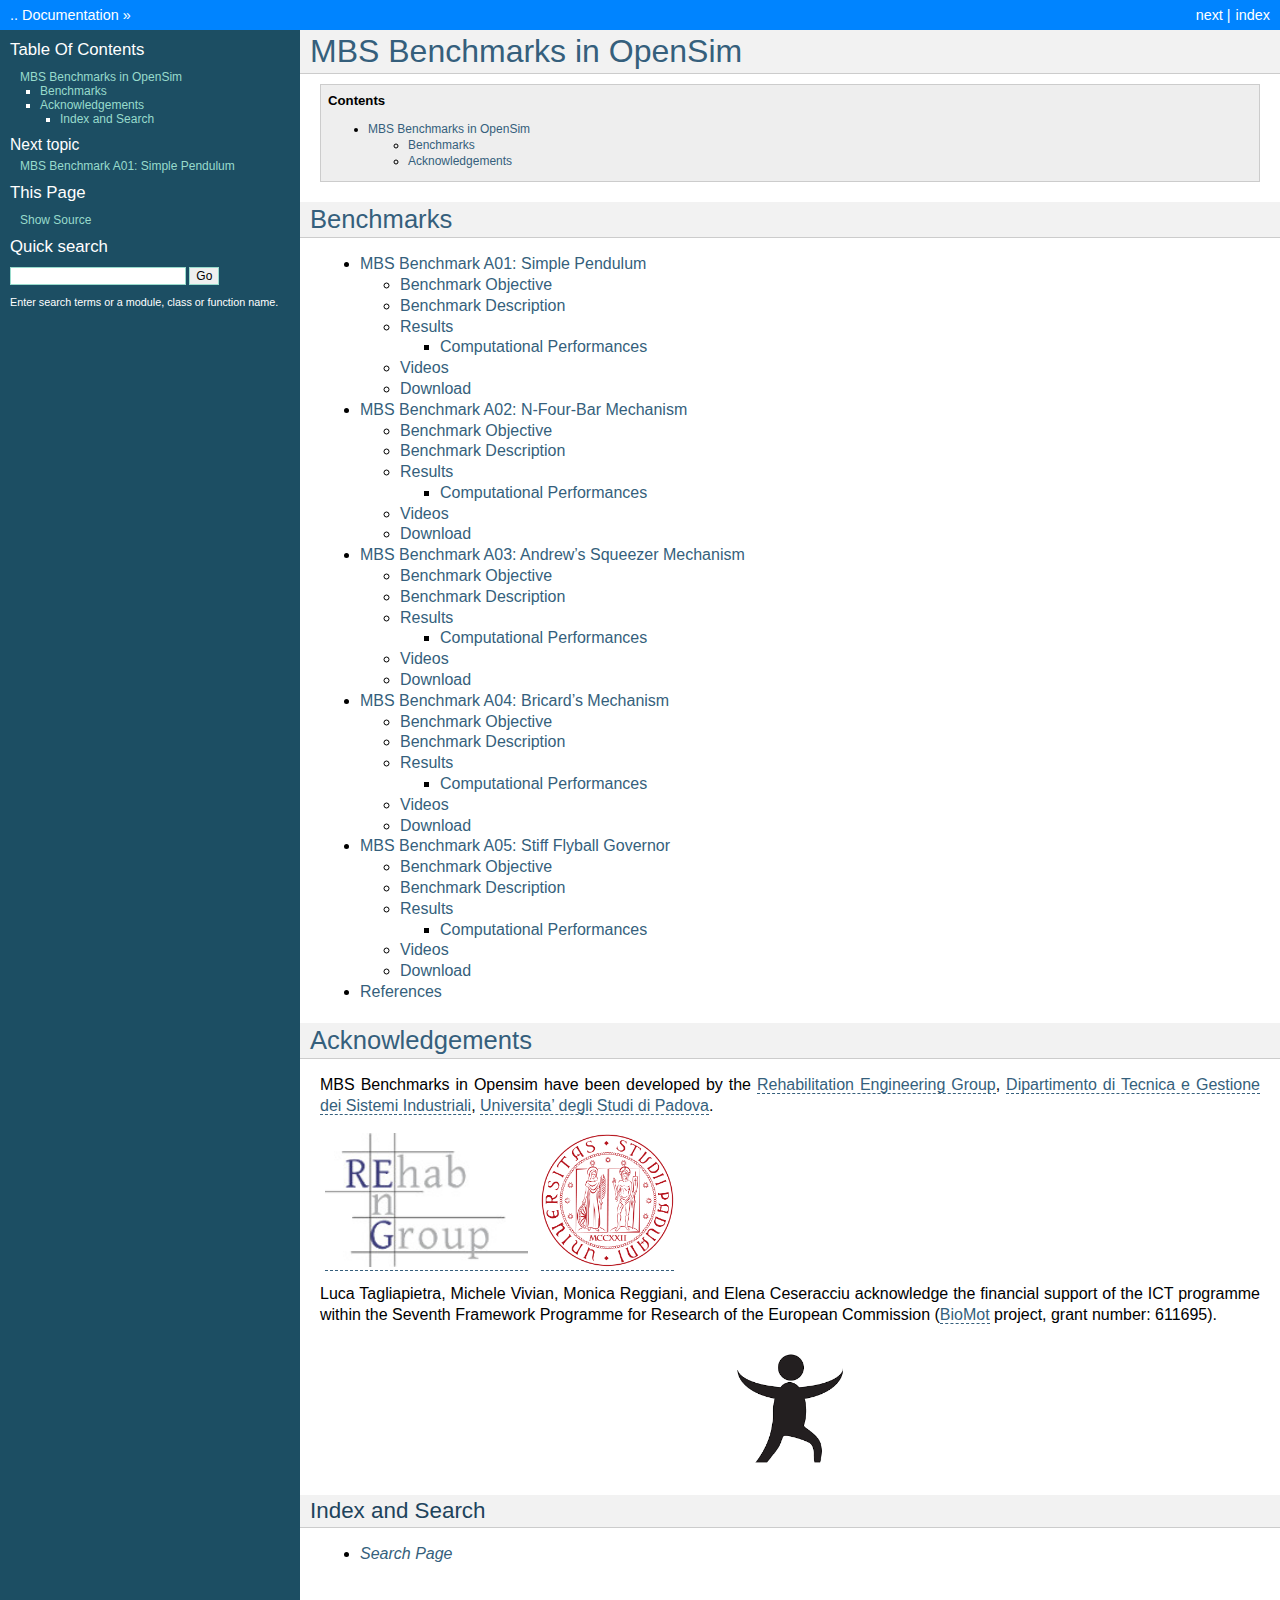
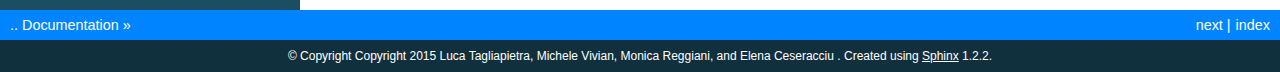
==== index.html @ 7e35aae6 "First html gh pages upload" ====
<!DOCTYPE html PUBLIC "-//W3C//DTD XHTML 1.0 Transitional//EN"
  "http://www.w3.org/TR/xhtml1/DTD/xhtml1-transitional.dtd">


<html xmlns="http://www.w3.org/1999/xhtml">
  <head>
    <meta http-equiv="Content-Type" content="text/html; charset=utf-8" />
    
    <title>MBS Benchmarks in OpenSim Reference Documentation &mdash; MBS Benchmarks in OpenSim .. Documentation</title>
    
    <link rel="stylesheet" href="_static/MBS-BOS.css" type="text/css" />
    <link rel="stylesheet" href="_static/pygments.css" type="text/css" />
    
    <script type="text/javascript">
      var DOCUMENTATION_OPTIONS = {
        URL_ROOT:    './',
        VERSION:     '..',
        COLLAPSE_INDEX: false,
        FILE_SUFFIX: '.html',
        HAS_SOURCE:  true
      };
    </script>
    <script type="text/javascript" src="_static/jquery.js"></script>
    <script type="text/javascript" src="_static/underscore.js"></script>
    <script type="text/javascript" src="_static/doctools.js"></script>
    <script type="text/javascript" src="http://cdn.mathjax.org/mathjax/latest/MathJax.js?config=TeX-AMS-MML_HTMLorMML"></script>
    <link rel="top" title="MBS Benchmarks in OpenSim .. Documentation" href="#" />
    <link rel="next" title="MBS Benchmark A01: Simple Pendulum" href="benchmarks/A01_SimplePendulum.html" /> 
  </head>
  <body>
    <div class="related">
      <h3>Navigation</h3>
      <ul>
        <li class="right" style="margin-right: 10px">
          <a href="genindex.html" title="General Index"
             accesskey="I">index</a></li>
        <li class="right" >
          <a href="benchmarks/A01_SimplePendulum.html" title="MBS Benchmark A01: Simple Pendulum"
             accesskey="N">next</a> |</li>
        <li><a href="#">.. Documentation</a> &raquo;</li> 
      </ul>
    </div>  

    <div class="document">
      <div class="documentwrapper">
        <div class="bodywrapper">
          <div class="body">
            
  <div class="section" id="mbs-benchmarks-in-opensim">
<h1><a class="toc-backref" href="#id1">MBS Benchmarks in OpenSim</a><a class="headerlink" href="#mbs-benchmarks-in-opensim" title="Permalink to this headline">¶</a></h1>
<div class="contents topic" id="contents">
<p class="topic-title first">Contents</p>
<ul class="simple">
<li><a class="reference internal" href="#mbs-benchmarks-in-opensim" id="id1">MBS Benchmarks in OpenSim</a><ul>
<li><a class="reference internal" href="#benchmarks" id="id2">Benchmarks</a></li>
<li><a class="reference internal" href="#acknowledgements" id="id3">Acknowledgements</a></li>
</ul>
</li>
</ul>
</div>
<div class="section" id="benchmarks">
<h2><a class="toc-backref" href="#id2">Benchmarks</a><a class="headerlink" href="#benchmarks" title="Permalink to this headline">¶</a></h2>
<div class="toctree-wrapper compound">
<ul>
<li class="toctree-l1"><a class="reference internal" href="benchmarks/A01_SimplePendulum.html">MBS Benchmark A01: Simple Pendulum</a><ul>
<li class="toctree-l2"><a class="reference internal" href="benchmarks/A01_SimplePendulum.html#benchmark-objective">Benchmark Objective</a></li>
<li class="toctree-l2"><a class="reference internal" href="benchmarks/A01_SimplePendulum.html#benchmark-description">Benchmark Description</a></li>
<li class="toctree-l2"><a class="reference internal" href="benchmarks/A01_SimplePendulum.html#results">Results</a><ul>
<li class="toctree-l3"><a class="reference internal" href="benchmarks/A01_SimplePendulum.html#computational-performances">Computational Performances</a></li>
</ul>
</li>
<li class="toctree-l2"><a class="reference internal" href="benchmarks/A01_SimplePendulum.html#videos">Videos</a></li>
<li class="toctree-l2"><a class="reference internal" href="benchmarks/A01_SimplePendulum.html#download">Download</a></li>
</ul>
</li>
<li class="toctree-l1"><a class="reference internal" href="benchmarks/A02_N_FourBarMechanism.html">MBS Benchmark A02: N-Four-Bar Mechanism</a><ul>
<li class="toctree-l2"><a class="reference internal" href="benchmarks/A02_N_FourBarMechanism.html#benchmark-objective">Benchmark Objective</a></li>
<li class="toctree-l2"><a class="reference internal" href="benchmarks/A02_N_FourBarMechanism.html#benchmark-description">Benchmark Description</a></li>
<li class="toctree-l2"><a class="reference internal" href="benchmarks/A02_N_FourBarMechanism.html#results">Results</a><ul>
<li class="toctree-l3"><a class="reference internal" href="benchmarks/A02_N_FourBarMechanism.html#computational-performances">Computational Performances</a></li>
</ul>
</li>
<li class="toctree-l2"><a class="reference internal" href="benchmarks/A02_N_FourBarMechanism.html#videos">Videos</a></li>
<li class="toctree-l2"><a class="reference internal" href="benchmarks/A02_N_FourBarMechanism.html#download">Download</a></li>
</ul>
</li>
<li class="toctree-l1"><a class="reference internal" href="benchmarks/A03_AndrewsMechanism.html">MBS Benchmark A03: Andrew&#8217;s Squeezer Mechanism</a><ul>
<li class="toctree-l2"><a class="reference internal" href="benchmarks/A03_AndrewsMechanism.html#benchmark-objective">Benchmark Objective</a></li>
<li class="toctree-l2"><a class="reference internal" href="benchmarks/A03_AndrewsMechanism.html#benchmark-description">Benchmark Description</a></li>
<li class="toctree-l2"><a class="reference internal" href="benchmarks/A03_AndrewsMechanism.html#results">Results</a><ul>
<li class="toctree-l3"><a class="reference internal" href="benchmarks/A03_AndrewsMechanism.html#computational-performances">Computational Performances</a></li>
</ul>
</li>
<li class="toctree-l2"><a class="reference internal" href="benchmarks/A03_AndrewsMechanism.html#videos">Videos</a></li>
<li class="toctree-l2"><a class="reference internal" href="benchmarks/A03_AndrewsMechanism.html#download">Download</a></li>
</ul>
</li>
<li class="toctree-l1"><a class="reference internal" href="benchmarks/A04_BricardsMechanism.html">MBS Benchmark A04: Bricard&#8217;s Mechanism</a><ul>
<li class="toctree-l2"><a class="reference internal" href="benchmarks/A04_BricardsMechanism.html#benchmark-objective">Benchmark Objective</a></li>
<li class="toctree-l2"><a class="reference internal" href="benchmarks/A04_BricardsMechanism.html#benchmark-description">Benchmark Description</a></li>
<li class="toctree-l2"><a class="reference internal" href="benchmarks/A04_BricardsMechanism.html#results">Results</a><ul>
<li class="toctree-l3"><a class="reference internal" href="benchmarks/A04_BricardsMechanism.html#computational-performances">Computational Performances</a></li>
</ul>
</li>
<li class="toctree-l2"><a class="reference internal" href="benchmarks/A04_BricardsMechanism.html#videos">Videos</a></li>
<li class="toctree-l2"><a class="reference internal" href="benchmarks/A04_BricardsMechanism.html#download">Download</a></li>
</ul>
</li>
<li class="toctree-l1"><a class="reference internal" href="benchmarks/A05_FlyballGovernor.html">MBS Benchmark A05: Stiff Flyball Governor</a><ul>
<li class="toctree-l2"><a class="reference internal" href="benchmarks/A05_FlyballGovernor.html#benchmark-objective">Benchmark Objective</a></li>
<li class="toctree-l2"><a class="reference internal" href="benchmarks/A05_FlyballGovernor.html#benchmark-description">Benchmark Description</a></li>
<li class="toctree-l2"><a class="reference internal" href="benchmarks/A05_FlyballGovernor.html#results">Results</a><ul>
<li class="toctree-l3"><a class="reference internal" href="benchmarks/A05_FlyballGovernor.html#computational-performances">Computational Performances</a></li>
</ul>
</li>
<li class="toctree-l2"><a class="reference internal" href="benchmarks/A05_FlyballGovernor.html#videos">Videos</a></li>
<li class="toctree-l2"><a class="reference internal" href="benchmarks/A05_FlyballGovernor.html#download">Download</a></li>
</ul>
</li>
<li class="toctree-l1"><a class="reference internal" href="zreferences.html">References</a></li>
</ul>
</div>
</div>
<div class="section" id="acknowledgements">
<h2><a class="toc-backref" href="#id3">Acknowledgements</a><a class="headerlink" href="#acknowledgements" title="Permalink to this headline">¶</a></h2>
<p>MBS Benchmarks in Opensim have been developed by the <a class="reference external" href="http://reg.gest.unipd.it">Rehabilitation Engineering Group</a>, <a class="reference external" href="http://www.gest.unipd.it">Dipartimento di Tecnica e Gestione dei Sistemi Industriali</a>,
<a class="reference external" href="http://www.unipd.it">Universita&#8217; degli Studi di Padova</a>.</p>
<table border="1" class="docutils">
<colgroup>
<col width="50%" />
<col width="50%" />
</colgroup>
<tbody valign="top">
<tr class="row-odd"><td><a class="first last reference external image-reference" href="http://reg.gest.unipd.it"><img alt="DTG logo" src="_images/reglogo.png" style="height: 100pt;" /></a>
</td>
<td><a class="first last reference external image-reference" href="http://www.unipd.it"><img alt="UNIPD logo" src="_images/unipd.png" style="height: 100pt;" /></a>
</td>
</tr>
</tbody>
</table>
<p>Luca Tagliapietra, Michele Vivian, Monica Reggiani, and Elena Ceseracciu acknowledge the financial support of the ICT
programme within the Seventh Framework Programme for Research of the
European Commission (<a class="reference external" href="http://www.biomotproject.eu/">BioMot</a> project, grant number: 611695).</p>
<a class="reference external image-reference" href="http://www.biomotproject.eu/"><img alt="BioMot logo" class="align-center" src="_images/biomot.png" style="height: 100pt;" /></a>
<div class="section" id="index-and-search">
<h3>Index and Search<a class="headerlink" href="#index-and-search" title="Permalink to this headline">¶</a></h3>
<ul class="simple">
<li><a class="reference internal" href="search.html"><em>Search Page</em></a></li>
</ul>
</div>
</div>
</div>


          </div>
        </div>
      </div>
      <div class="sphinxsidebar">
        <div class="sphinxsidebarwrapper">
  <h3><a href="#">Table Of Contents</a></h3>
  <ul>
<li><a class="reference internal" href="#">MBS Benchmarks in OpenSim</a><ul>
<li><a class="reference internal" href="#benchmarks">Benchmarks</a></li>
<li><a class="reference internal" href="#acknowledgements">Acknowledgements</a><ul>
<li><a class="reference internal" href="#index-and-search">Index and Search</a></li>
</ul>
</li>
</ul>
</li>
</ul>

  <h4>Next topic</h4>
  <p class="topless"><a href="benchmarks/A01_SimplePendulum.html"
                        title="next chapter">MBS Benchmark A01: Simple Pendulum</a></p>
  <h3>This Page</h3>
  <ul class="this-page-menu">
    <li><a href="_sources/index.txt"
           rel="nofollow">Show Source</a></li>
  </ul>
<div id="searchbox" style="display: none">
  <h3>Quick search</h3>
    <form class="search" action="search.html" method="get">
      <input type="text" name="q" />
      <input type="submit" value="Go" />
      <input type="hidden" name="check_keywords" value="yes" />
      <input type="hidden" name="area" value="default" />
    </form>
    <p class="searchtip" style="font-size: 90%">
    Enter search terms or a module, class or function name.
    </p>
</div>
<script type="text/javascript">$('#searchbox').show(0);</script>
        </div>
      </div>
      <div class="clearer"></div>
    </div>
    <div class="related">
      <h3>Navigation</h3>
      <ul>
        <li class="right" style="margin-right: 10px">
          <a href="genindex.html" title="General Index"
             >index</a></li>
        <li class="right" >
          <a href="benchmarks/A01_SimplePendulum.html" title="MBS Benchmark A01: Simple Pendulum"
             >next</a> |</li>
        <li><a href="#">.. Documentation</a> &raquo;</li> 
      </ul>
    </div>
    <div class="footer">
        &copy; Copyright Copyright 2015 Luca Tagliapietra, Michele Vivian, Monica Reggiani, and Elena Ceseracciu  .
      Created using <a href="http://sphinx-doc.org/">Sphinx</a> 1.2.2.
    </div>
  </body>
</html>
---- _static/MBS-BOS.css ----
/* Import the Sphinx theme style.  */
@import url("default.css");

/* Wrap sidebar content even within words so that long
   document names do not escape sidebar borders.  */
div.sphinxsidebarwrapper {
  word-wrap: break-word;
}

/* Reduce the font size of the side bar */
div.sphinxsidebar {
  font-size: 75%;
}

/* Reduce the font size of the initial toc tree */
div.contents {
  font-size: 75%;
}

/* Reduce the size for the admonition boxes */
div.admonition {
  font-size: 85%;
}

div.related {
    background-color: #0084ff;
}

/* Make the "See Also" boxes borders darker */
div.seealso {
    border-color: #fe6;
}

/* Draw a box for todo items */
div.admonition-todo {
    border: 1px solid #ddd;
    background-color: #fcfcfc;
}

table.docutils td, table.docutils th {
    border-width: 0;
}

div.relbarbgcolor
---- _static/pygments.css ----
.highlight .hll { background-color: #ffffcc }
.highlight  { background: #eeffcc; }
.highlight .c { color: #408090; font-style: italic } /* Comment */
.highlight .err { border: 1px solid #FF0000 } /* Error */
.highlight .k { color: #007020; font-weight: bold } /* Keyword */
.highlight .o { color: #666666 } /* Operator */
.highlight .cm { color: #408090; font-style: italic } /* Comment.Multiline */
.highlight .cp { color: #007020 } /* Comment.Preproc */
.highlight .c1 { color: #408090; font-style: italic } /* Comment.Single */
.highlight .cs { color: #408090; background-color: #fff0f0 } /* Comment.Special */
.highlight .gd { color: #A00000 } /* Generic.Deleted */
.highlight .ge { font-style: italic } /* Generic.Emph */
.highlight .gr { color: #FF0000 } /* Generic.Error */
.highlight .gh { color: #000080; font-weight: bold } /* Generic.Heading */
.highlight .gi { color: #00A000 } /* Generic.Inserted */
.highlight .go { color: #333333 } /* Generic.Output */
.highlight .gp { color: #c65d09; font-weight: bold } /* Generic.Prompt */
.highlight .gs { font-weight: bold } /* Generic.Strong */
.highlight .gu { color: #800080; font-weight: bold } /* Generic.Subheading */
.highlight .gt { color: #0044DD } /* Generic.Traceback */
.highlight .kc { color: #007020; font-weight: bold } /* Keyword.Constant */
.highlight .kd { color: #007020; font-weight: bold } /* Keyword.Declaration */
.highlight .kn { color: #007020; font-weight: bold } /* Keyword.Namespace */
.highlight .kp { color: #007020 } /* Keyword.Pseudo */
.highlight .kr { color: #007020; font-weight: bold } /* Keyword.Reserved */
.highlight .kt { color: #902000 } /* Keyword.Type */
.highlight .m { color: #208050 } /* Literal.Number */
.highlight .s { color: #4070a0 } /* Literal.String */
.highlight .na { color: #4070a0 } /* Name.Attribute */
.highlight .nb { color: #007020 } /* Name.Builtin */
.highlight .nc { color: #0e84b5; font-weight: bold } /* Name.Class */
.highlight .no { color: #60add5 } /* Name.Constant */
.highlight .nd { color: #555555; font-weight: bold } /* Name.Decorator */
.highlight .ni { color: #d55537; font-weight: bold } /* Name.Entity */
.highlight .ne { color: #007020 } /* Name.Exception */
.highlight .nf { color: #06287e } /* Name.Function */
.highlight .nl { color: #002070; font-weight: bold } /* Name.Label */
.highlight .nn { color: #0e84b5; font-weight: bold } /* Name.Namespace */
.highlight .nt { color: #062873; font-weight: bold } /* Name.Tag */
.highlight .nv { color: #bb60d5 } /* Name.Variable */
.highlight .ow { color: #007020; font-weight: bold } /* Operator.Word */
.highlight .w { color: #bbbbbb } /* Text.Whitespace */
.highlight .mf { color: #208050 } /* Literal.Number.Float */
.highlight .mh { color: #208050 } /* Literal.Number.Hex */
.highlight .mi { color: #208050 } /* Literal.Number.Integer */
.highlight .mo { color: #208050 } /* Literal.Number.Oct */
.highlight .sb { color: #4070a0 } /* Literal.String.Backtick */
.highlight .sc { color: #4070a0 } /* Literal.String.Char */
.highlight .sd { color: #4070a0; font-style: italic } /* Literal.String.Doc */
.highlight .s2 { color: #4070a0 } /* Literal.String.Double */
.highlight .se { color: #4070a0; font-weight: bold } /* Literal.String.Escape */
.highlight .sh { color: #4070a0 } /* Literal.String.Heredoc */
.highlight .si { color: #70a0d0; font-style: italic } /* Literal.String.Interpol */
.highlight .sx { color: #c65d09 } /* Literal.String.Other */
.highlight .sr { color: #235388 } /* Literal.String.Regex */
.highlight .s1 { color: #4070a0 } /* Literal.String.Single */
.highlight .ss { color: #517918 } /* Literal.String.Symbol */
.highlight .bp { color: #007020 } /* Name.Builtin.Pseudo */
.highlight .vc { color: #bb60d5 } /* Name.Variable.Class */
.highlight .vg { color: #bb60d5 } /* Name.Variable.Global */
.highlight .vi { color: #bb60d5 } /* Name.Variable.Instance */
.highlight .il { color: #208050 } /* Literal.Number.Integer.Long */
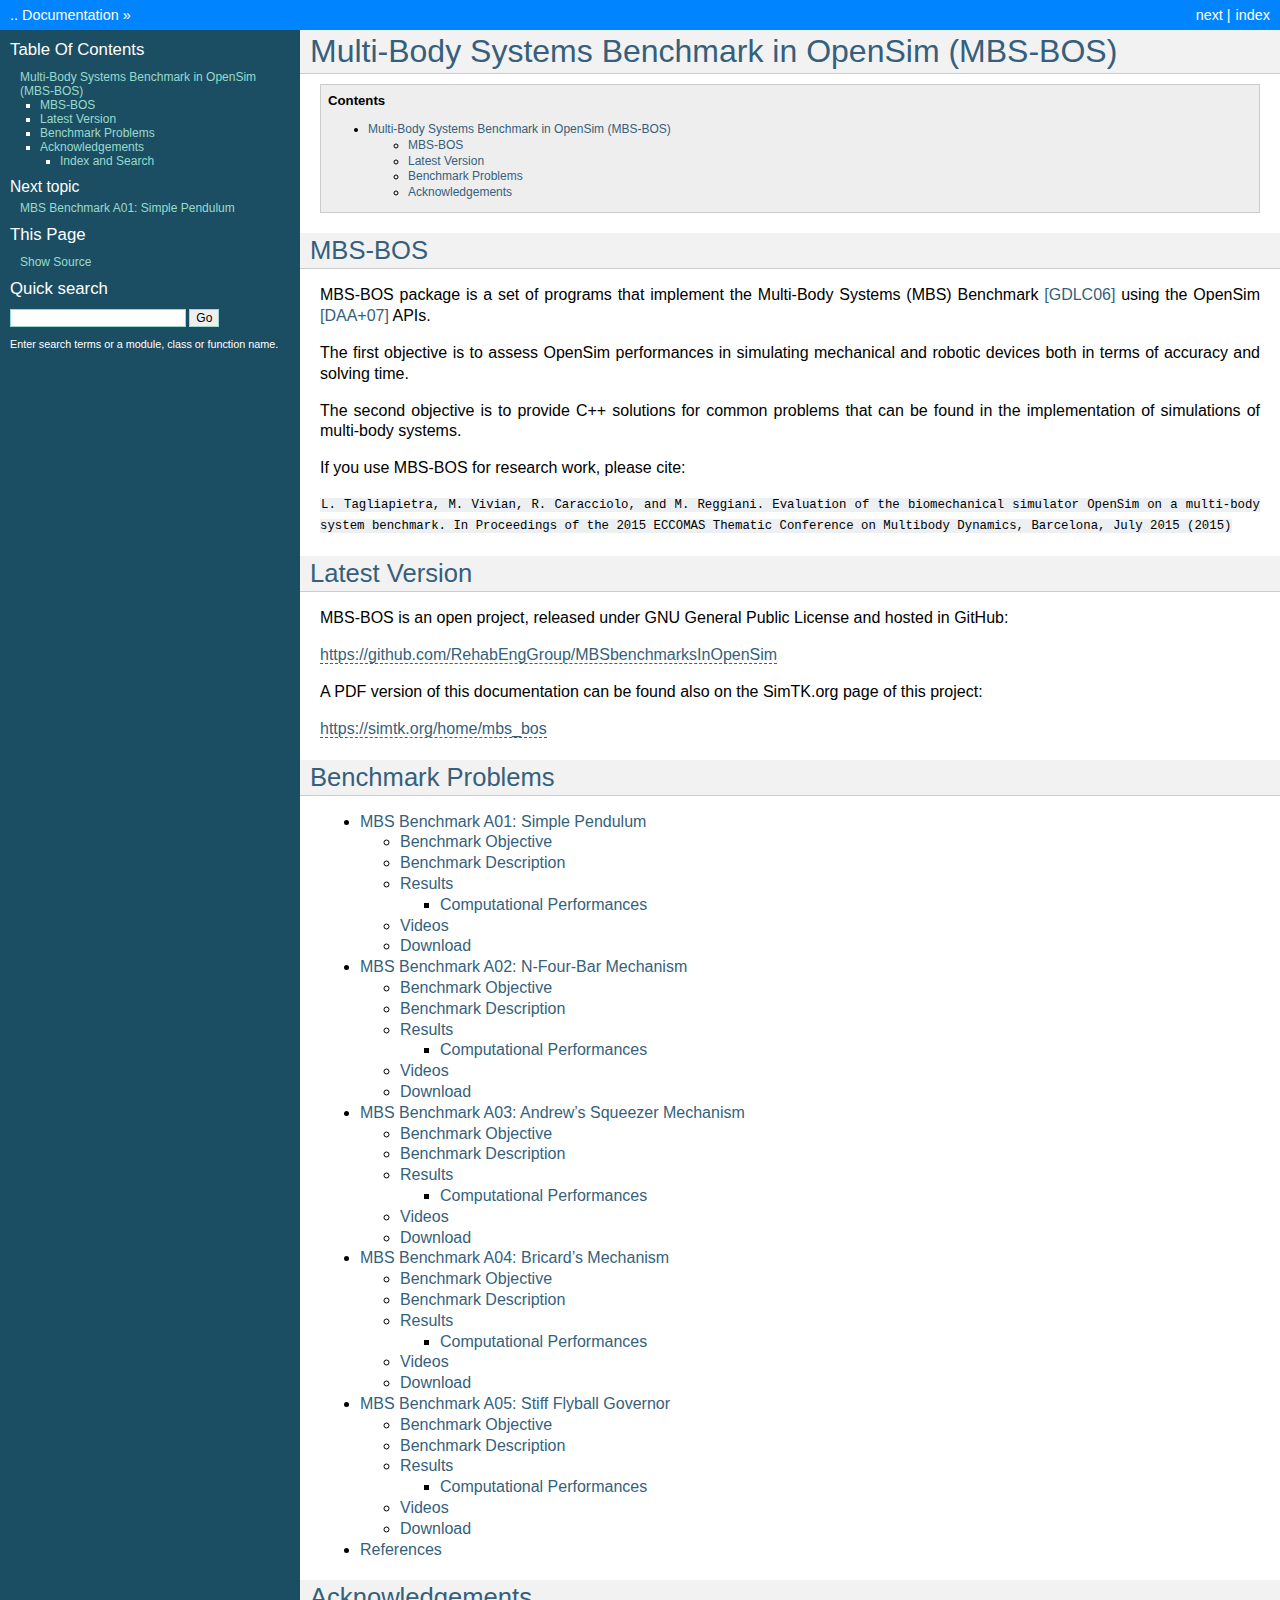
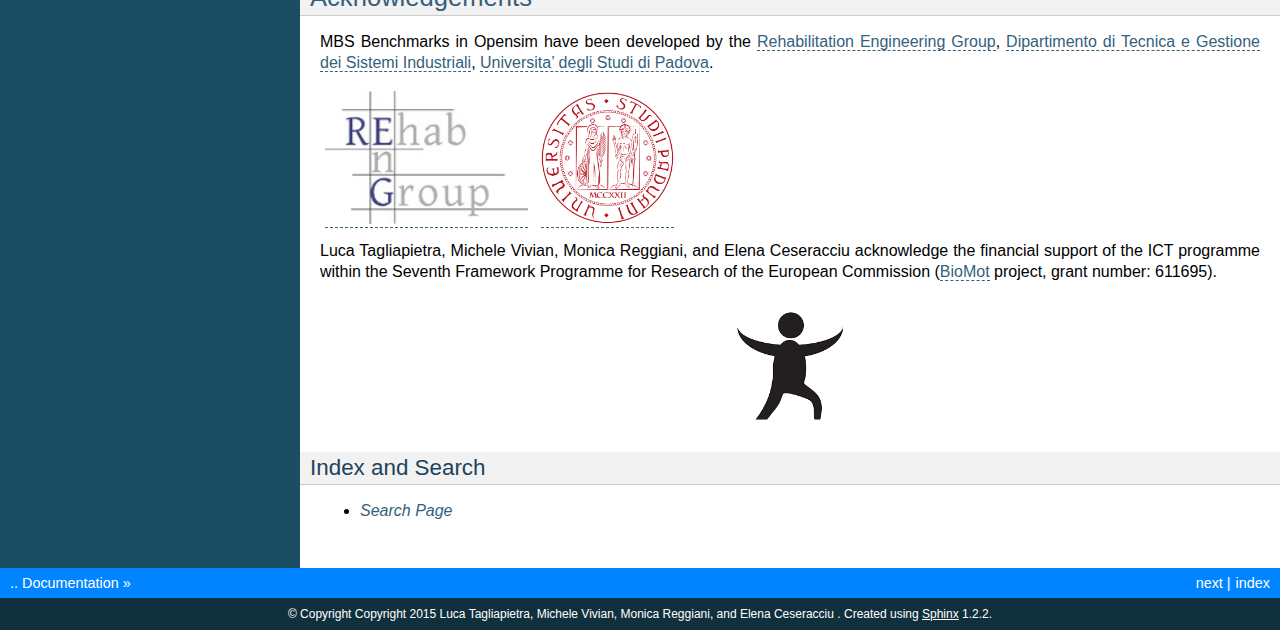
==== commit af05a9c0: "Change table style and add introduction" ====
--- a/index.html
+++ b/index.html
@@ -46,20 +46,37 @@
         <div class="bodywrapper">
           <div class="body">
             
-  <div class="section" id="mbs-benchmarks-in-opensim">
-<h1><a class="toc-backref" href="#id1">MBS Benchmarks in OpenSim</a><a class="headerlink" href="#mbs-benchmarks-in-opensim" title="Permalink to this headline">¶</a></h1>
+  <div class="section" id="multi-body-systems-benchmark-in-opensim-mbs-bos">
+<h1><a class="toc-backref" href="#id3">Multi-Body Systems Benchmark in OpenSim (MBS-BOS)</a><a class="headerlink" href="#multi-body-systems-benchmark-in-opensim-mbs-bos" title="Permalink to this headline">¶</a></h1>
 <div class="contents topic" id="contents">
 <p class="topic-title first">Contents</p>
 <ul class="simple">
-<li><a class="reference internal" href="#mbs-benchmarks-in-opensim" id="id1">MBS Benchmarks in OpenSim</a><ul>
-<li><a class="reference internal" href="#benchmarks" id="id2">Benchmarks</a></li>
-<li><a class="reference internal" href="#acknowledgements" id="id3">Acknowledgements</a></li>
-</ul>
-</li>
-</ul>
-</div>
-<div class="section" id="benchmarks">
-<h2><a class="toc-backref" href="#id2">Benchmarks</a><a class="headerlink" href="#benchmarks" title="Permalink to this headline">¶</a></h2>
+<li><a class="reference internal" href="#multi-body-systems-benchmark-in-opensim-mbs-bos" id="id3">Multi-Body Systems Benchmark in OpenSim (MBS-BOS)</a><ul>
+<li><a class="reference internal" href="#mbs-bos" id="id4">MBS-BOS</a></li>
+<li><a class="reference internal" href="#latest-version" id="id5">Latest Version</a></li>
+<li><a class="reference internal" href="#benchmark-problems" id="id6">Benchmark Problems</a></li>
+<li><a class="reference internal" href="#acknowledgements" id="id7">Acknowledgements</a></li>
+</ul>
+</li>
+</ul>
+</div>
+<div class="section" id="mbs-bos">
+<h2><a class="toc-backref" href="#id4">MBS-BOS</a><a class="headerlink" href="#mbs-bos" title="Permalink to this headline">¶</a></h2>
+<p>MBS-BOS package is a set of programs that implement the Multi-Body Systems (MBS) Benchmark <a class="reference internal" href="zreferences.html#gonzales" id="id1">[GDLC06]</a> using the OpenSim <a class="reference internal" href="zreferences.html#opensim" id="id2">[DAA+07]</a> APIs.</p>
+<p>The first objective is to assess OpenSim performances in simulating mechanical and robotic devices both in terms of accuracy and solving time.</p>
+<p>The second objective is to provide C++ solutions for common problems that can be found in the implementation of simulations of multi-body systems.</p>
+<p>If you use MBS-BOS for research work, please cite:</p>
+<p><tt class="docutils literal"><span class="pre">L.</span> <span class="pre">Tagliapietra,</span> <span class="pre">M.</span> <span class="pre">Vivian,</span> <span class="pre">R.</span> <span class="pre">Caracciolo,</span> <span class="pre">and</span> <span class="pre">M.</span> <span class="pre">Reggiani.</span> <span class="pre">Evaluation</span> <span class="pre">of</span> <span class="pre">the</span> <span class="pre">biomechanical</span> <span class="pre">simulator</span> <span class="pre">OpenSim</span> <span class="pre">on</span> <span class="pre">a</span> <span class="pre">multi-body</span> <span class="pre">system</span> <span class="pre">benchmark.</span> <span class="pre">In</span> <span class="pre">Proceedings</span> <span class="pre">of</span> <span class="pre">the</span> <span class="pre">2015</span> <span class="pre">ECCOMAS</span> <span class="pre">Thematic</span> <span class="pre">Conference</span> <span class="pre">on</span> <span class="pre">Multibody</span> <span class="pre">Dynamics,</span> <span class="pre">Barcelona,</span> <span class="pre">July</span> <span class="pre">2015</span> <span class="pre">(2015)</span></tt></p>
+</div>
+<div class="section" id="latest-version">
+<h2><a class="toc-backref" href="#id5">Latest Version</a><a class="headerlink" href="#latest-version" title="Permalink to this headline">¶</a></h2>
+<p>MBS-BOS is an open project, released under GNU General Public License and hosted in GitHub:</p>
+<p><a class="reference external" href="https://github.com/RehabEngGroup/MBSbenchmarksInOpenSim">https://github.com/RehabEngGroup/MBSbenchmarksInOpenSim</a></p>
+<p>A PDF version of this documentation can be found also on the SimTK.org page of this project:</p>
+<p><a class="reference external" href="https://simtk.org/home/mbs_bos">https://simtk.org/home/mbs_bos</a></p>
+</div>
+<div class="section" id="benchmark-problems">
+<h2><a class="toc-backref" href="#id6">Benchmark Problems</a><a class="headerlink" href="#benchmark-problems" title="Permalink to this headline">¶</a></h2>
 <div class="toctree-wrapper compound">
 <ul>
 <li class="toctree-l1"><a class="reference internal" href="benchmarks/A01_SimplePendulum.html">MBS Benchmark A01: Simple Pendulum</a><ul>
@@ -122,7 +139,7 @@
 </div>
 </div>
 <div class="section" id="acknowledgements">
-<h2><a class="toc-backref" href="#id3">Acknowledgements</a><a class="headerlink" href="#acknowledgements" title="Permalink to this headline">¶</a></h2>
+<h2><a class="toc-backref" href="#id7">Acknowledgements</a><a class="headerlink" href="#acknowledgements" title="Permalink to this headline">¶</a></h2>
 <p>MBS Benchmarks in Opensim have been developed by the <a class="reference external" href="http://reg.gest.unipd.it">Rehabilitation Engineering Group</a>, <a class="reference external" href="http://www.gest.unipd.it">Dipartimento di Tecnica e Gestione dei Sistemi Industriali</a>,
 <a class="reference external" href="http://www.unipd.it">Universita&#8217; degli Studi di Padova</a>.</p>
 <table border="1" class="docutils">
@@ -159,8 +176,10 @@
         <div class="sphinxsidebarwrapper">
   <h3><a href="#">Table Of Contents</a></h3>
   <ul>
-<li><a class="reference internal" href="#">MBS Benchmarks in OpenSim</a><ul>
-<li><a class="reference internal" href="#benchmarks">Benchmarks</a></li>
+<li><a class="reference internal" href="#">Multi-Body Systems Benchmark in OpenSim (MBS-BOS)</a><ul>
+<li><a class="reference internal" href="#mbs-bos">MBS-BOS</a></li>
+<li><a class="reference internal" href="#latest-version">Latest Version</a></li>
+<li><a class="reference internal" href="#benchmark-problems">Benchmark Problems</a></li>
 <li><a class="reference internal" href="#acknowledgements">Acknowledgements</a><ul>
 <li><a class="reference internal" href="#index-and-search">Index and Search</a></li>
 </ul>
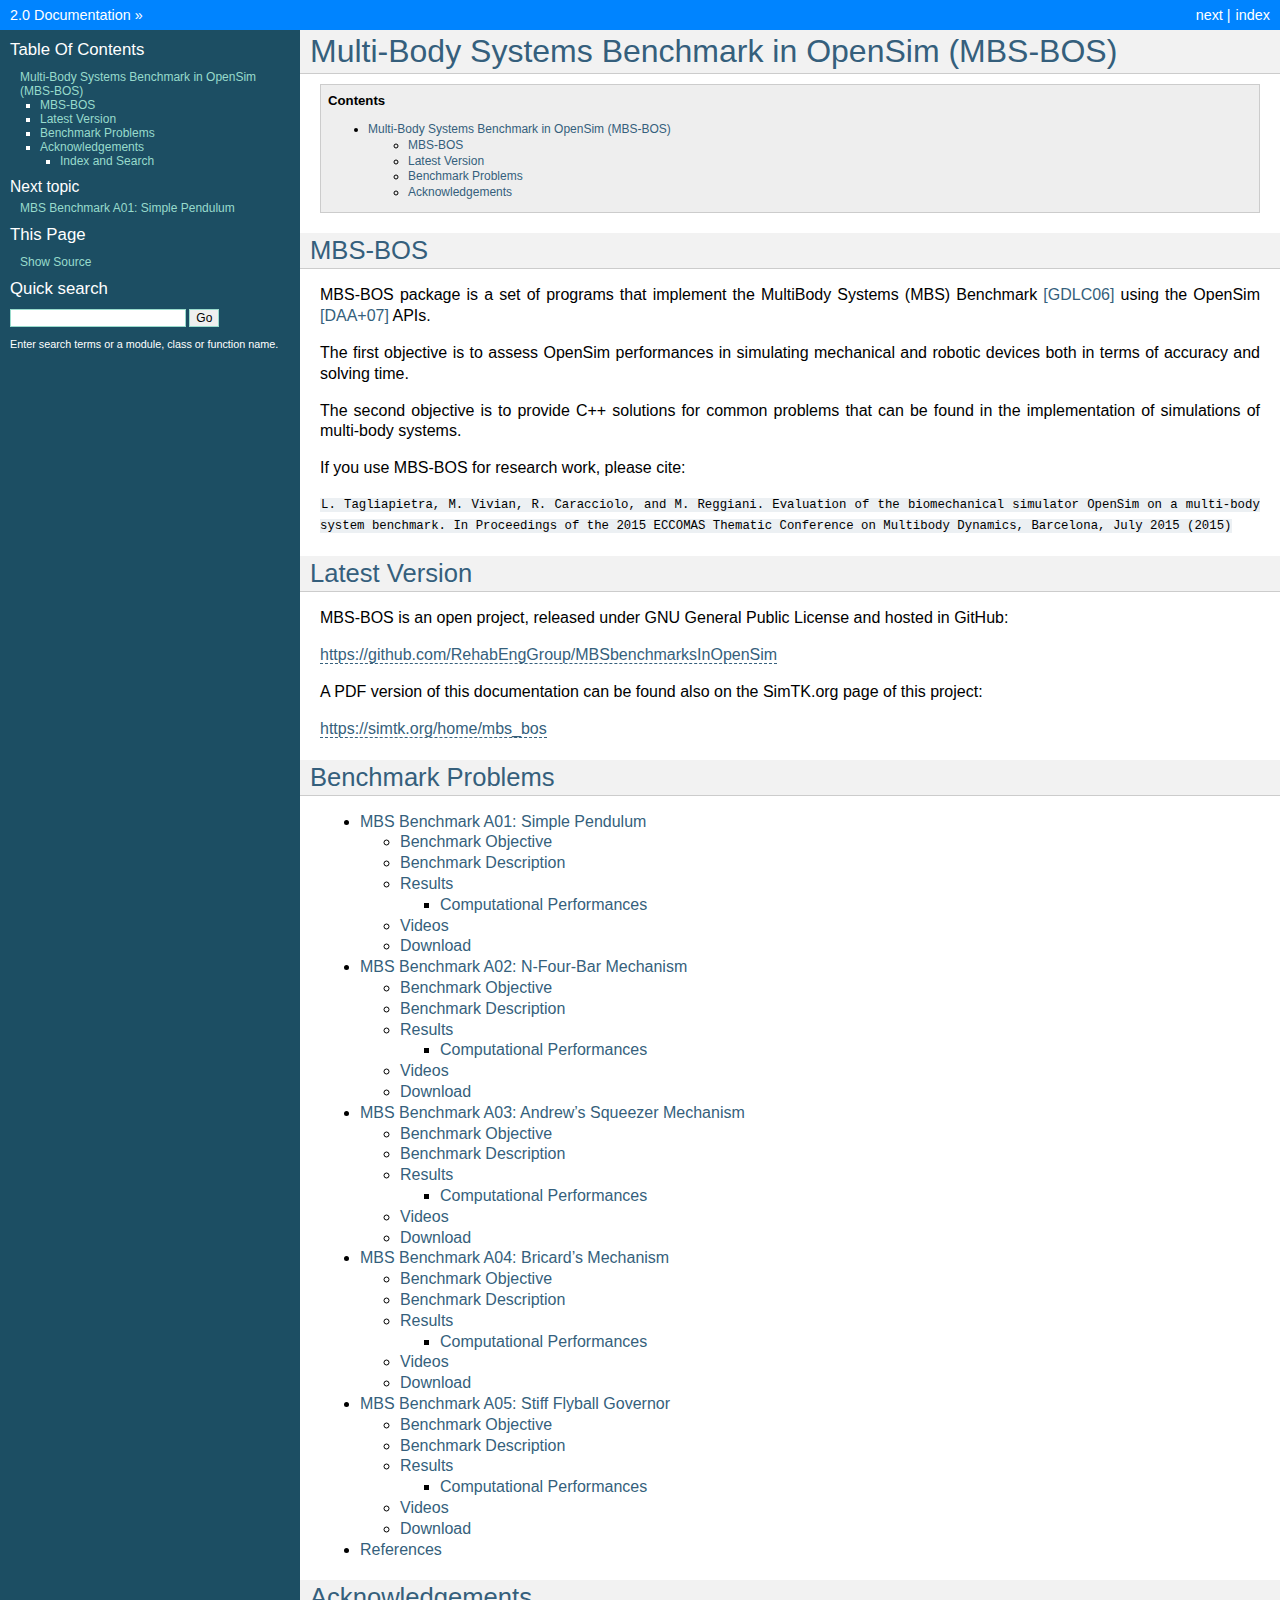
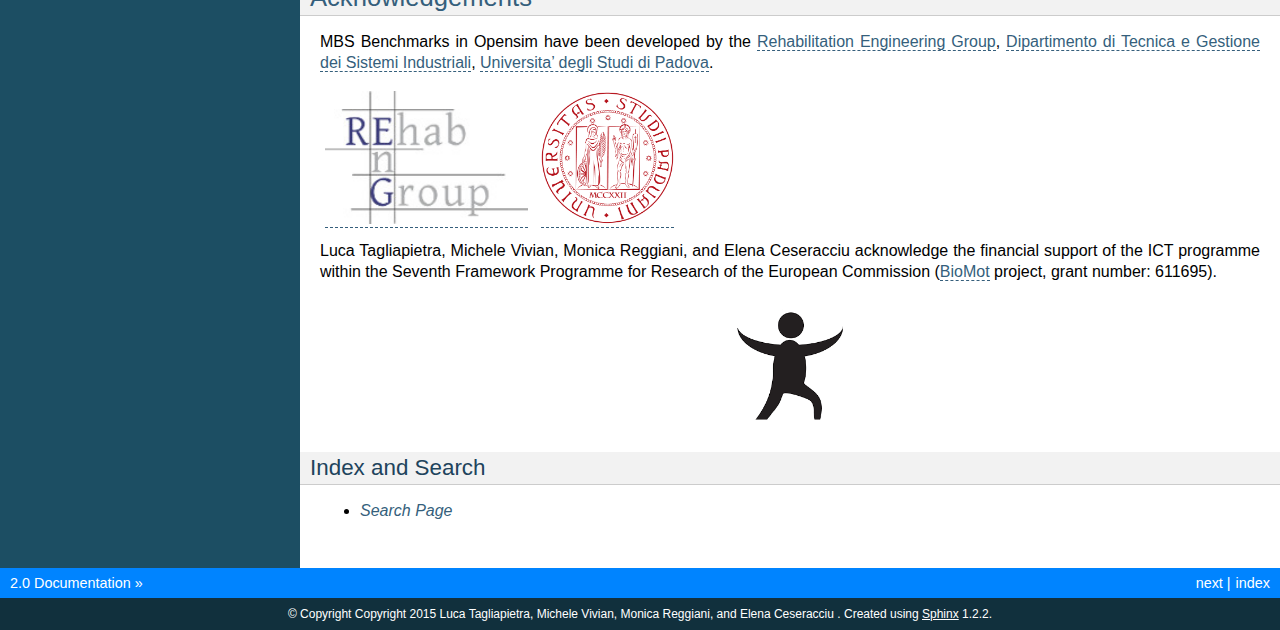
==== commit 8c9257e4: "Update title and release number" ====
--- a/index.html
+++ b/index.html
@@ -6,7 +6,7 @@
   <head>
     <meta http-equiv="Content-Type" content="text/html; charset=utf-8" />
     
-    <title>MBS Benchmarks in OpenSim Reference Documentation &mdash; MBS Benchmarks in OpenSim .. Documentation</title>
+    <title>MultyBody Systems Benchmarks in OpenSim (MBS-BOS) - User Manual &mdash; MBS Benchmarks in OpenSim 2.0 Documentation</title>
     
     <link rel="stylesheet" href="_static/MBS-BOS.css" type="text/css" />
     <link rel="stylesheet" href="_static/pygments.css" type="text/css" />
@@ -14,7 +14,7 @@
     <script type="text/javascript">
       var DOCUMENTATION_OPTIONS = {
         URL_ROOT:    './',
-        VERSION:     '..',
+        VERSION:     '2.0',
         COLLAPSE_INDEX: false,
         FILE_SUFFIX: '.html',
         HAS_SOURCE:  true
@@ -24,7 +24,7 @@
     <script type="text/javascript" src="_static/underscore.js"></script>
     <script type="text/javascript" src="_static/doctools.js"></script>
     <script type="text/javascript" src="http://cdn.mathjax.org/mathjax/latest/MathJax.js?config=TeX-AMS-MML_HTMLorMML"></script>
-    <link rel="top" title="MBS Benchmarks in OpenSim .. Documentation" href="#" />
+    <link rel="top" title="MBS Benchmarks in OpenSim 2.0 Documentation" href="#" />
     <link rel="next" title="MBS Benchmark A01: Simple Pendulum" href="benchmarks/A01_SimplePendulum.html" /> 
   </head>
   <body>
@@ -37,7 +37,7 @@
         <li class="right" >
           <a href="benchmarks/A01_SimplePendulum.html" title="MBS Benchmark A01: Simple Pendulum"
              accesskey="N">next</a> |</li>
-        <li><a href="#">.. Documentation</a> &raquo;</li> 
+        <li><a href="#">2.0 Documentation</a> &raquo;</li> 
       </ul>
     </div>  
 
@@ -62,7 +62,7 @@
 </div>
 <div class="section" id="mbs-bos">
 <h2><a class="toc-backref" href="#id4">MBS-BOS</a><a class="headerlink" href="#mbs-bos" title="Permalink to this headline">¶</a></h2>
-<p>MBS-BOS package is a set of programs that implement the Multi-Body Systems (MBS) Benchmark <a class="reference internal" href="zreferences.html#gonzales" id="id1">[GDLC06]</a> using the OpenSim <a class="reference internal" href="zreferences.html#opensim" id="id2">[DAA+07]</a> APIs.</p>
+<p>MBS-BOS package is a set of programs that implement the MultiBody Systems (MBS) Benchmark <a class="reference internal" href="zreferences.html#gonzales" id="id1">[GDLC06]</a> using the OpenSim <a class="reference internal" href="zreferences.html#opensim" id="id2">[DAA+07]</a> APIs.</p>
 <p>The first objective is to assess OpenSim performances in simulating mechanical and robotic devices both in terms of accuracy and solving time.</p>
 <p>The second objective is to provide C++ solutions for common problems that can be found in the implementation of simulations of multi-body systems.</p>
 <p>If you use MBS-BOS for research work, please cite:</p>
@@ -222,7 +222,7 @@
         <li class="right" >
           <a href="benchmarks/A01_SimplePendulum.html" title="MBS Benchmark A01: Simple Pendulum"
              >next</a> |</li>
-        <li><a href="#">.. Documentation</a> &raquo;</li> 
+        <li><a href="#">2.0 Documentation</a> &raquo;</li> 
       </ul>
     </div>
     <div class="footer">
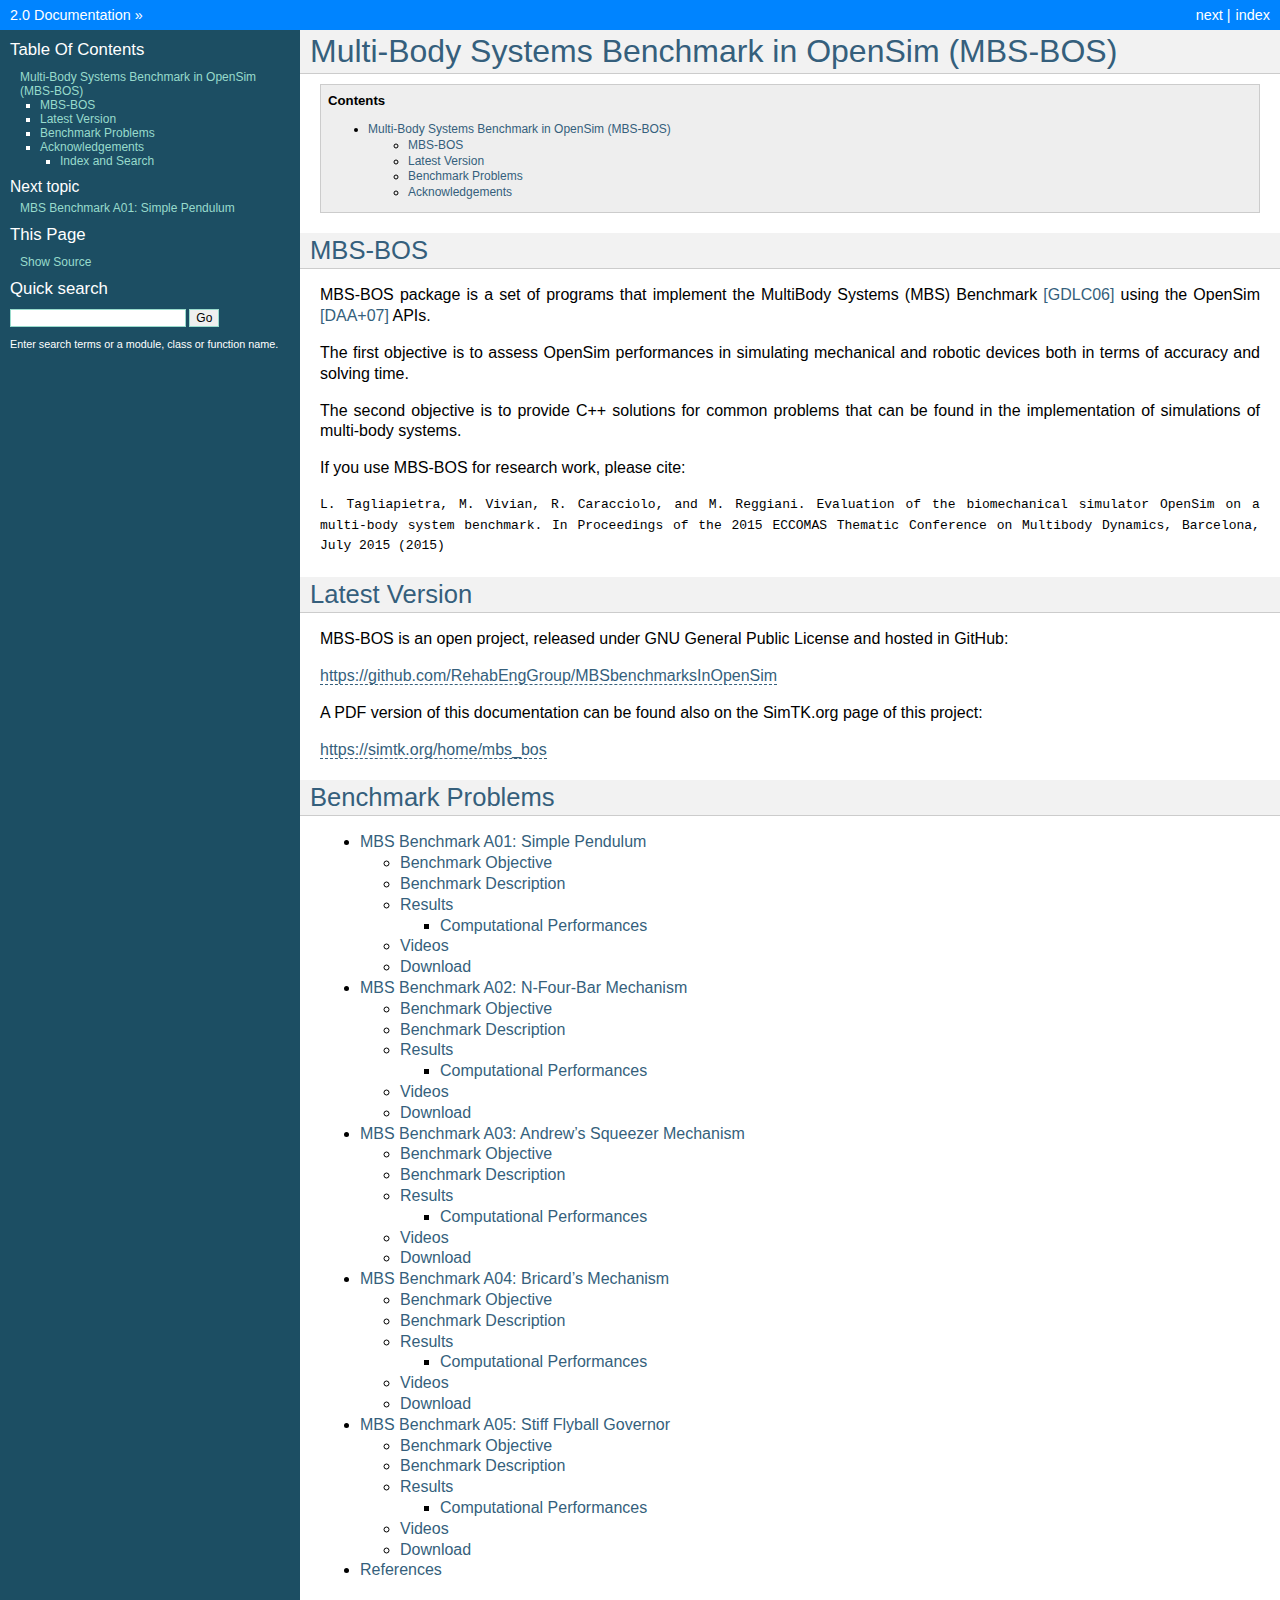
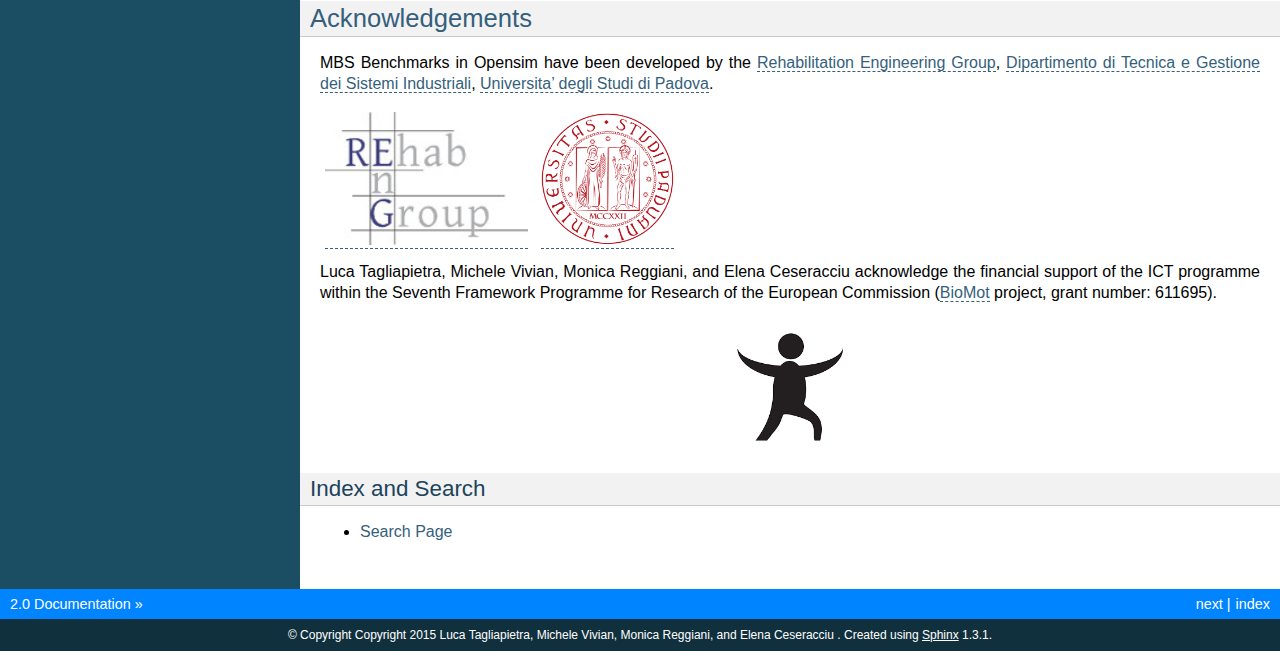
==== commit 9ac820e4: "Update documentation - Fix video embedding in html version - Add link to the collaborative library i" ====
--- a/index.html
+++ b/index.html
@@ -23,12 +23,12 @@
     <script type="text/javascript" src="_static/jquery.js"></script>
     <script type="text/javascript" src="_static/underscore.js"></script>
     <script type="text/javascript" src="_static/doctools.js"></script>
-    <script type="text/javascript" src="http://cdn.mathjax.org/mathjax/latest/MathJax.js?config=TeX-AMS-MML_HTMLorMML"></script>
+    <script type="text/javascript" src="https://cdn.mathjax.org/mathjax/latest/MathJax.js?config=TeX-AMS-MML_HTMLorMML"></script>
     <link rel="top" title="MBS Benchmarks in OpenSim 2.0 Documentation" href="#" />
     <link rel="next" title="MBS Benchmark A01: Simple Pendulum" href="benchmarks/A01_SimplePendulum.html" /> 
   </head>
-  <body>
-    <div class="related">
+  <body role="document">
+    <div class="related" role="navigation" aria-label="related navigation">
       <h3>Navigation</h3>
       <ul>
         <li class="right" style="margin-right: 10px">
@@ -37,14 +37,14 @@
         <li class="right" >
           <a href="benchmarks/A01_SimplePendulum.html" title="MBS Benchmark A01: Simple Pendulum"
              accesskey="N">next</a> |</li>
-        <li><a href="#">2.0 Documentation</a> &raquo;</li> 
+        <li class="nav-item nav-item-0"><a href="#">2.0 Documentation</a> &raquo;</li> 
       </ul>
     </div>  
 
     <div class="document">
       <div class="documentwrapper">
         <div class="bodywrapper">
-          <div class="body">
+          <div class="body" role="main">
             
   <div class="section" id="multi-body-systems-benchmark-in-opensim-mbs-bos">
 <h1><a class="toc-backref" href="#id3">Multi-Body Systems Benchmark in OpenSim (MBS-BOS)</a><a class="headerlink" href="#multi-body-systems-benchmark-in-opensim-mbs-bos" title="Permalink to this headline">¶</a></h1>
@@ -66,7 +66,7 @@
 <p>The first objective is to assess OpenSim performances in simulating mechanical and robotic devices both in terms of accuracy and solving time.</p>
 <p>The second objective is to provide C++ solutions for common problems that can be found in the implementation of simulations of multi-body systems.</p>
 <p>If you use MBS-BOS for research work, please cite:</p>
-<p><tt class="docutils literal"><span class="pre">L.</span> <span class="pre">Tagliapietra,</span> <span class="pre">M.</span> <span class="pre">Vivian,</span> <span class="pre">R.</span> <span class="pre">Caracciolo,</span> <span class="pre">and</span> <span class="pre">M.</span> <span class="pre">Reggiani.</span> <span class="pre">Evaluation</span> <span class="pre">of</span> <span class="pre">the</span> <span class="pre">biomechanical</span> <span class="pre">simulator</span> <span class="pre">OpenSim</span> <span class="pre">on</span> <span class="pre">a</span> <span class="pre">multi-body</span> <span class="pre">system</span> <span class="pre">benchmark.</span> <span class="pre">In</span> <span class="pre">Proceedings</span> <span class="pre">of</span> <span class="pre">the</span> <span class="pre">2015</span> <span class="pre">ECCOMAS</span> <span class="pre">Thematic</span> <span class="pre">Conference</span> <span class="pre">on</span> <span class="pre">Multibody</span> <span class="pre">Dynamics,</span> <span class="pre">Barcelona,</span> <span class="pre">July</span> <span class="pre">2015</span> <span class="pre">(2015)</span></tt></p>
+<p><code class="docutils literal"><span class="pre">L.</span> <span class="pre">Tagliapietra,</span> <span class="pre">M.</span> <span class="pre">Vivian,</span> <span class="pre">R.</span> <span class="pre">Caracciolo,</span> <span class="pre">and</span> <span class="pre">M.</span> <span class="pre">Reggiani.</span> <span class="pre">Evaluation</span> <span class="pre">of</span> <span class="pre">the</span> <span class="pre">biomechanical</span> <span class="pre">simulator</span> <span class="pre">OpenSim</span> <span class="pre">on</span> <span class="pre">a</span> <span class="pre">multi-body</span> <span class="pre">system</span> <span class="pre">benchmark.</span> <span class="pre">In</span> <span class="pre">Proceedings</span> <span class="pre">of</span> <span class="pre">the</span> <span class="pre">2015</span> <span class="pre">ECCOMAS</span> <span class="pre">Thematic</span> <span class="pre">Conference</span> <span class="pre">on</span> <span class="pre">Multibody</span> <span class="pre">Dynamics,</span> <span class="pre">Barcelona,</span> <span class="pre">July</span> <span class="pre">2015</span> <span class="pre">(2015)</span></code></p>
 </div>
 <div class="section" id="latest-version">
 <h2><a class="toc-backref" href="#id5">Latest Version</a><a class="headerlink" href="#latest-version" title="Permalink to this headline">¶</a></h2>
@@ -162,7 +162,7 @@
 <div class="section" id="index-and-search">
 <h3>Index and Search<a class="headerlink" href="#index-and-search" title="Permalink to this headline">¶</a></h3>
 <ul class="simple">
-<li><a class="reference internal" href="search.html"><em>Search Page</em></a></li>
+<li><a class="reference internal" href="search.html"><span>Search Page</span></a></li>
 </ul>
 </div>
 </div>
@@ -172,7 +172,7 @@
           </div>
         </div>
       </div>
-      <div class="sphinxsidebar">
+      <div class="sphinxsidebar" role="navigation" aria-label="main navigation">
         <div class="sphinxsidebarwrapper">
   <h3><a href="#">Table Of Contents</a></h3>
   <ul>
@@ -191,12 +191,14 @@
   <h4>Next topic</h4>
   <p class="topless"><a href="benchmarks/A01_SimplePendulum.html"
                         title="next chapter">MBS Benchmark A01: Simple Pendulum</a></p>
-  <h3>This Page</h3>
-  <ul class="this-page-menu">
-    <li><a href="_sources/index.txt"
-           rel="nofollow">Show Source</a></li>
-  </ul>
-<div id="searchbox" style="display: none">
+  <div role="note" aria-label="source link">
+    <h3>This Page</h3>
+    <ul class="this-page-menu">
+      <li><a href="_sources/index.txt"
+            rel="nofollow">Show Source</a></li>
+    </ul>
+   </div>
+<div id="searchbox" style="display: none" role="search">
   <h3>Quick search</h3>
     <form class="search" action="search.html" method="get">
       <input type="text" name="q" />
@@ -213,7 +215,7 @@
       </div>
       <div class="clearer"></div>
     </div>
-    <div class="related">
+    <div class="related" role="navigation" aria-label="related navigation">
       <h3>Navigation</h3>
       <ul>
         <li class="right" style="margin-right: 10px">
@@ -222,12 +224,12 @@
         <li class="right" >
           <a href="benchmarks/A01_SimplePendulum.html" title="MBS Benchmark A01: Simple Pendulum"
              >next</a> |</li>
-        <li><a href="#">2.0 Documentation</a> &raquo;</li> 
+        <li class="nav-item nav-item-0"><a href="#">2.0 Documentation</a> &raquo;</li> 
       </ul>
     </div>
-    <div class="footer">
+    <div class="footer" role="contentinfo">
         &copy; Copyright Copyright 2015 Luca Tagliapietra, Michele Vivian, Monica Reggiani, and Elena Ceseracciu  .
-      Created using <a href="http://sphinx-doc.org/">Sphinx</a> 1.2.2.
+      Created using <a href="http://sphinx-doc.org/">Sphinx</a> 1.3.1.
     </div>
   </body>
 </html>--- a/_static/pygments.css
+++ b/_static/pygments.css
@@ -40,6 +40,7 @@
 .highlight .nv { color: #bb60d5 } /* Name.Variable */
 .highlight .ow { color: #007020; font-weight: bold } /* Operator.Word */
 .highlight .w { color: #bbbbbb } /* Text.Whitespace */
+.highlight .mb { color: #208050 } /* Literal.Number.Bin */
 .highlight .mf { color: #208050 } /* Literal.Number.Float */
 .highlight .mh { color: #208050 } /* Literal.Number.Hex */
 .highlight .mi { color: #208050 } /* Literal.Number.Integer */
